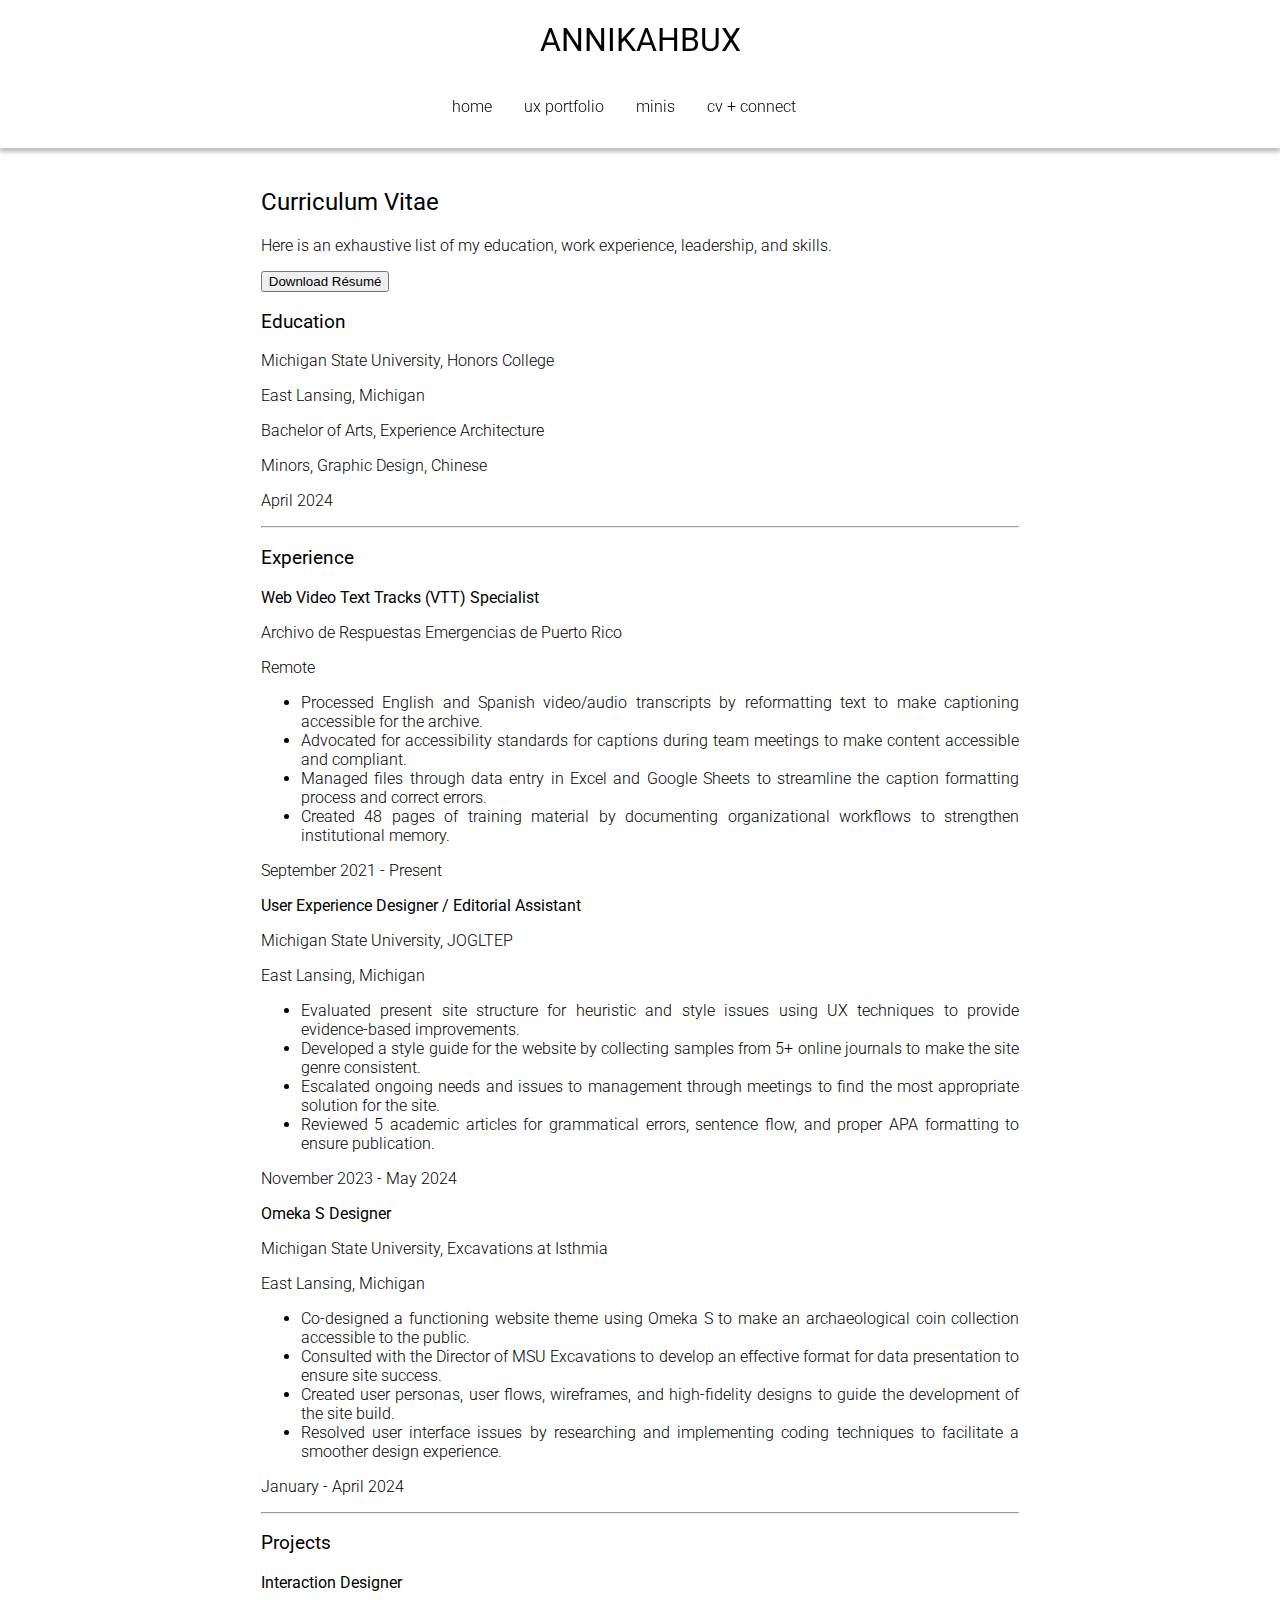
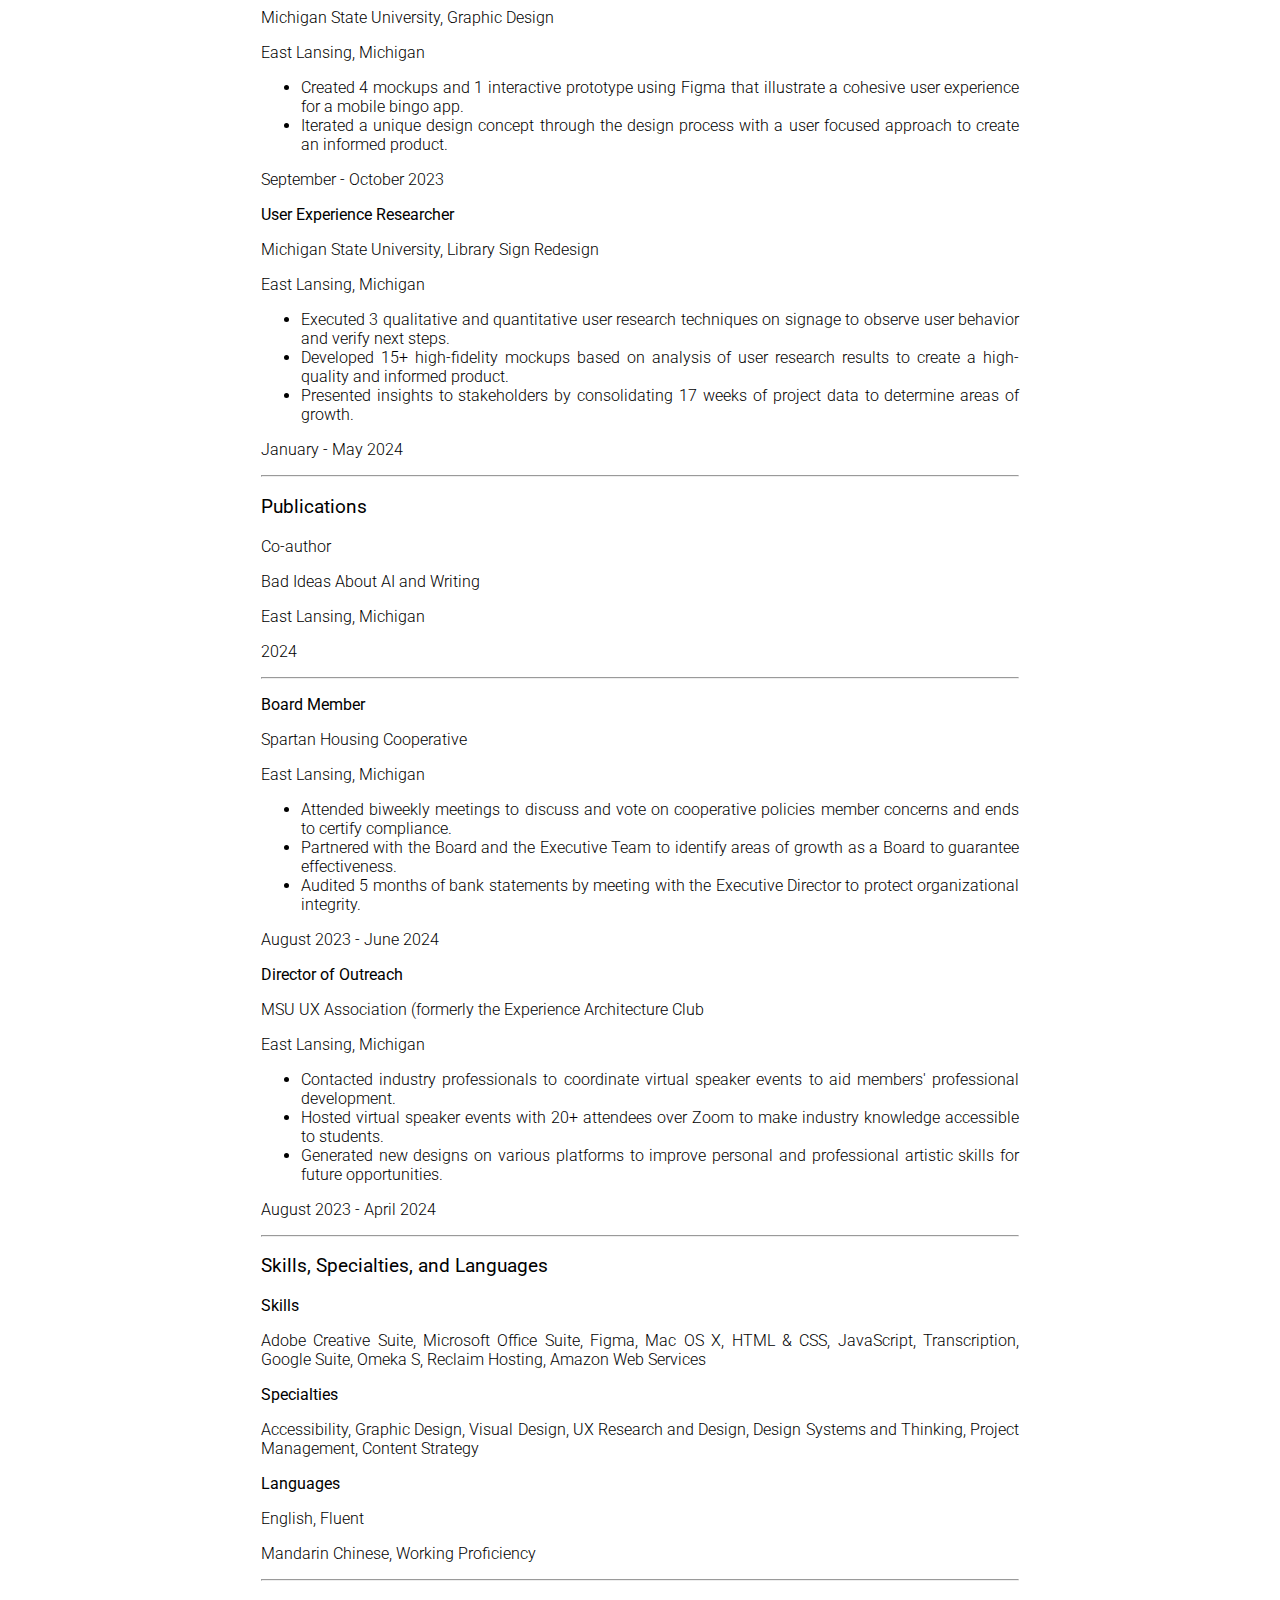
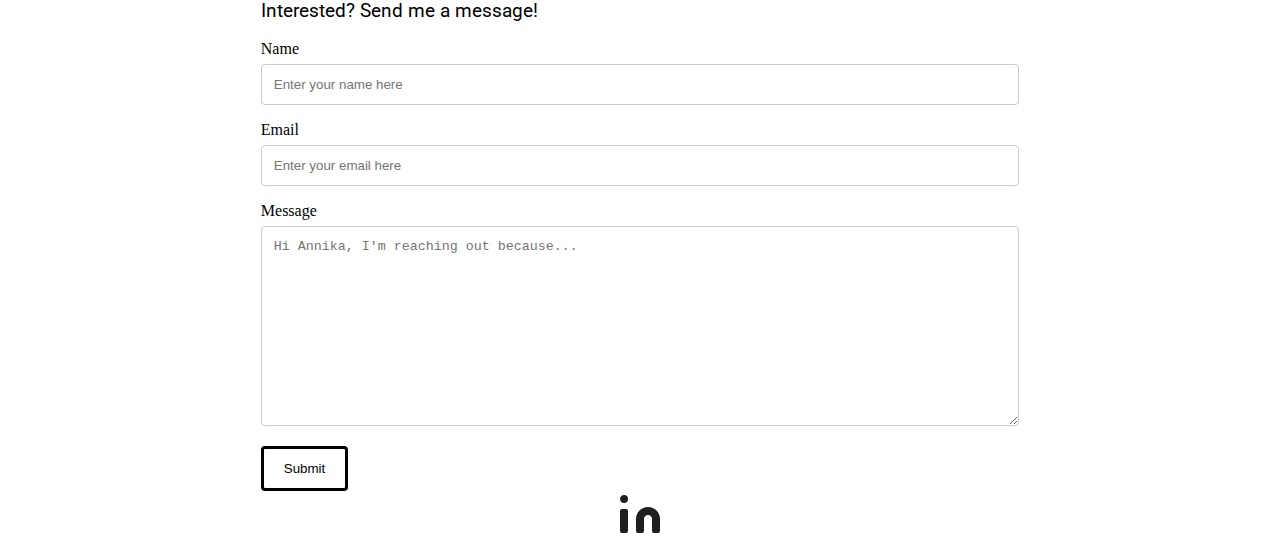
==== html/connect.html @ 535dd815 "imported connect page" ====
<!DOCTYPE html>

<html lang="en-US">

<head>

<meta charset="utf-8">
<meta name="viewport" content="width=device-width, initial-scale=1.0">
<link rel="stylesheet" href="/css/stylesheet.css">
<link rel="shortcut icon" href="/images/favicon.ico">
<title>Annika's Site</title>

</head>

<body>


	<header>
        <div class="header">
        <h1><a href="/html/index.html">ANNIKAHBUX</a></h1>
		<nav>
			<ul>
				<li><a href="/html/index.html" class="link-animation">home</a></li>
				<li><a href="/html/portfolio.html" class="link-animation">ux portfolio</a></li>
				<li><a href="/html/minis.html" class="link-animation">minis</a></li>
				<li><a href="/html/connect.html" class="link-animation">cv + connect</a></li>
			</ul>
		</nav>	
        </div>

	</header>

	<main>
		<h2>Curriculum Vitae</h2>
		<p>
			Here is an exhaustive list of my education, work experience, leadership, and skills.
		</p>
        <!--is this working?-->
        <form method="get" action="/downloads/ahauserbrydon__resume.pdf">
            <button>Download R&eacute;sum&eacute;</button>
        </form>
        <h3>Education</h3>
            <p>Michigan State University, Honors College</p>
            <p>East Lansing, Michigan</p>
            <p>Bachelor of Arts, Experience Architecture</p>
            <p>Minors, Graphic Design, Chinese</p>
            <p>April 2024</p>
        <hr>
        <h3>Experience</h3>
        <!--experience 1-->
            <p style="font-weight: 400;">Web Video Text Tracks (VTT) Specialist</p>
            <p>Archivo de Respuestas  Emergencias de Puerto Rico</p>
            <p>Remote<p></p>
            <ul>
                <li>Processed English and Spanish video/audio transcripts by reformatting text to make captioning accessible for the archive.</li>
                <li>Advocated for accessibility standards for captions during team meetings to make content accessible and compliant.</li>
                <li>Managed files through data entry in Excel and Google Sheets to streamline the caption formatting process and correct errors.</li>
                <li>Created 48 pages of training material by documenting organizational workflows to strengthen institutional memory.</li>
            </ul>
            <p>September 2021 - Present</p>
            <!--experience 2-->
            <p style="font-weight: 400;">User Experience Designer / Editorial Assistant</p>
            <p>Michigan State University, JOGLTEP</p>
            <p>East Lansing, Michigan<p></p>
            <ul>
                <li>Evaluated present site structure for heuristic and style issues using UX techniques to provide evidence-based improvements.</li>
                <li>Developed a style guide for the website by collecting samples from 5+ online journals to make the site genre consistent.</li>
                <li>Escalated ongoing needs and issues to management through meetings to find the most appropriate solution for the site.</li>
                <li>Reviewed 5 academic articles for grammatical errors, sentence flow, and proper APA formatting to ensure publication.</li>
            </ul>
            <p>November 2023 - May 2024</p>
            <!--experience 3-->
            <p style="font-weight: 400;">Omeka S Designer</p>
            <p>Michigan State University, Excavations at Isthmia</p>
            <p>East Lansing, Michigan<p></p>
            <ul>
                <li>Co-designed a functioning website theme using Omeka S to make an archaeological coin collection accessible to the public.</li>
                <li>Consulted with the Director of MSU Excavations to develop an effective format for data presentation to ensure site success.</li>
                <li>Created user personas, user flows, wireframes, and high-fidelity designs to guide the development of the site build.</li>
                <li>Resolved user interface issues by researching and implementing coding techniques to facilitate a smoother design experience.</li>
            </ul>
            <p>January - April 2024</p>
            <hr>
            <h3>Projects</h3>
            <!--project 1-->
            <p style="font-weight: 400;">Interaction Designer</p>
            <p>Michigan State University, Graphic Design</p>
            <p>East Lansing, Michigan<p></p>
            <ul>
                <li>Created 4 mockups and 1 interactive prototype using Figma that illustrate a cohesive user experience for a mobile bingo app.
                </li>
                <li>Iterated a unique design concept through the design process with a user focused approach to create an informed product.
                </li>
            </ul>
            <p>September - October 2023</p>
            <!--project 2-->
            <p style="font-weight: 400;">User Experience Researcher</p>
            <p>Michigan State University, Library Sign Redesign</p>
            <p>East Lansing, Michigan<p></p>
            <ul>
                <li>Executed 3 qualitative and quantitative user research techniques on signage to observe user behavior and verify next steps.
                </li>
                <li>Developed 15+ high-fidelity mockups based on analysis of user research results to create a high-quality and informed product.
                </li>
                <li>Presented insights to stakeholders by consolidating 17 weeks of project data to determine areas of growth.
                </li>
            </ul>
            <p>January - May 2024</p>
            <hr>
            <h3>Publications</h3>
            <p>Co-author</p>
            <p>Bad Ideas About AI and Writing</p>
            <p>East Lansing, Michigan</p>
            <p>2024</p>
            <hr>
            <!--leadership 1-->
            <p style="font-weight: 400;">Board Member</p>
            <p>Spartan Housing Cooperative</p>
            <p>East Lansing, Michigan<p></p>
            <ul>
                <li>Attended biweekly meetings to discuss and vote on cooperative policies member concerns and ends to certify compliance. 
                </li>
                <li>Partnered with the Board and the Executive Team to identify areas of growth as a Board to guarantee effectiveness.
                </li>
                <li>Audited 5 months of bank statements by meeting with the Executive Director to protect organizational integrity.
                </li>
            </ul>
            <p>August 2023 - June 2024</p>
            <!--leadership 2-->
            <p style="font-weight: 400;">Director of Outreach</p>
            <p>MSU UX Association (formerly the Experience Architecture Club</p>
            <p>East Lansing, Michigan<p></p>
            <ul>
                <li>Contacted industry professionals to coordinate virtual speaker events to aid members&apos; professional development.
                </li>
                <li>Hosted virtual speaker events with 20+ attendees over Zoom to make industry knowledge accessible to students.
                </li>
                <li>Generated new designs on various platforms to improve personal and professional artistic skills for future opportunities.
                </li>
            </ul>
            <p>August 2023 - April 2024</p>
            <hr>
            <h3>Skills, Specialties, and Languages</h3>
            <p style="font-weight: 400;">Skills</p>
                <p>Adobe Creative Suite, Microsoft Office Suite, Figma, Mac OS X, HTML & CSS, JavaScript, Transcription, Google Suite, Omeka S, Reclaim Hosting, Amazon Web Services</p>
            <p style="font-weight: 400;">Specialties</p>
                <p>Accessibility, Graphic Design, Visual Design, UX Research and Design, Design Systems and Thinking, Project Management, Content Strategy</p>
            <p style="font-weight: 400;">Languages</p>
                <p>English, Fluent</p>
                <p>Mandarin Chinese, Working Proficiency</p>
            <hr>
            <h3>Interested? Send me a message!</h3>
            <div class="contact"> 
                <form action="action_page.php">
              
                  <label for="name">Name</label>
                  <input type="text" id="fname" name="name" placeholder="Enter your name here">
              
                  <label for="email">Email</label>
                  <input type="text" id="lname" name="email" placeholder="Enter your email here">

                  <label for="message">Message</label>
                  <textarea id="message" name="message" placeholder="Hi Annika, I'm reaching out because..." style="height:200px"></textarea>
              
                  <input type="submit" value="Submit">
              
                </form>
              </div> 
	</main>

	<footer>
        <a href="https://www.linkedin.com/in/annikahbux/" target="_blank"><img src="/images/linkedin.svg" alt="linkedin icon"></a>
	</footer>


</body>

</html>
---- css/stylesheet.css ----
/*google fonts*/
@import url('https://fonts.googleapis.com/css2?family=Roboto:ital,wght@0,100;0,300;0,400;0,500;0,700;0,900;1,100;1,300;1,400;1,500;1,700;1,900&display=swap');

/*general styles*/
html, body {
    height: 100vh;
}
body {
    display: flex;
    flex-direction:column;
    justify-content: space-between;
}
h1, h2, h3 {
    font-family: "Roboto", sans-serif;
    font-weight: 400;
    font-style: normal;
}
p, li {
    font-family: "Roboto", sans-serif;
    font-weight: 300;
    font-style: normal;
}

/*header and navigation*/

header {
    position: fixed;
    top: 0;
    left: 0;
    width: 100%;
    z-index: 99;
    justify-content: space-between;
    background-color: #ffffff;
    box-shadow: 0 4px 4px 0 rgba(0, 0, 0, 0.25);
    text-align: center;
}
header h1 a {
    text-decoration: none;
    color: #000000;
}
nav ul {
    display: flex;
    align-items: center;
    justify-content: center;
    padding: 1rem; 
    list-style-type: none;
}
nav ul li {
    padding-right: 2rem; 
}
nav ul li a {
    text-decoration: none;
    font-family: "Roboto", sans-serif;
    font-weight: 300;
    font-style: normal; 
    color:#000000;
}

/*main*/
main {
    max-width: 60%;
    padding-top:20ch;
    margin:auto;
    text-align: justify;
}

/*footer*/
footer {
    margin-top: auto;
    display: flex;
    align-items: center;
    justify-content: center;
}  

/*utilities*/

/*contact form*/
/*contact form was created with the help of w3schools*/

/*how to change font?*/

/* Style inputs with type="text", select elements and textareas */
input[type=text], select, textarea {
    width: 100%; /* Full width */
    padding: 12px; /* Some padding */ 
    border: 1px solid #ccc; /* Gray border */
    border-radius: 4px; /* Rounded borders */
    box-sizing: border-box; /* Make sure that padding and width stays in place */
    margin-top: 6px; /* Add a top margin */
    margin-bottom: 16px; /* Bottom margin */
    resize: vertical /* Allow the user to vertically resize the textarea (not horizontally) */
  }
  
  /* Style the submit button with a specific background color etc */
  input[type=submit] {
    background-color: #ffffff;
    color: #000000;
    padding: 12px 20px;
    border: solid;
    border-radius: 4px;
    cursor: pointer;
  }
  
  /* When moving the mouse over the submit button, add a darker green color */
  input[type=submit]:hover {
    background-color: #000000;
    color:#ffffff;
    border-color: #000000;
  }
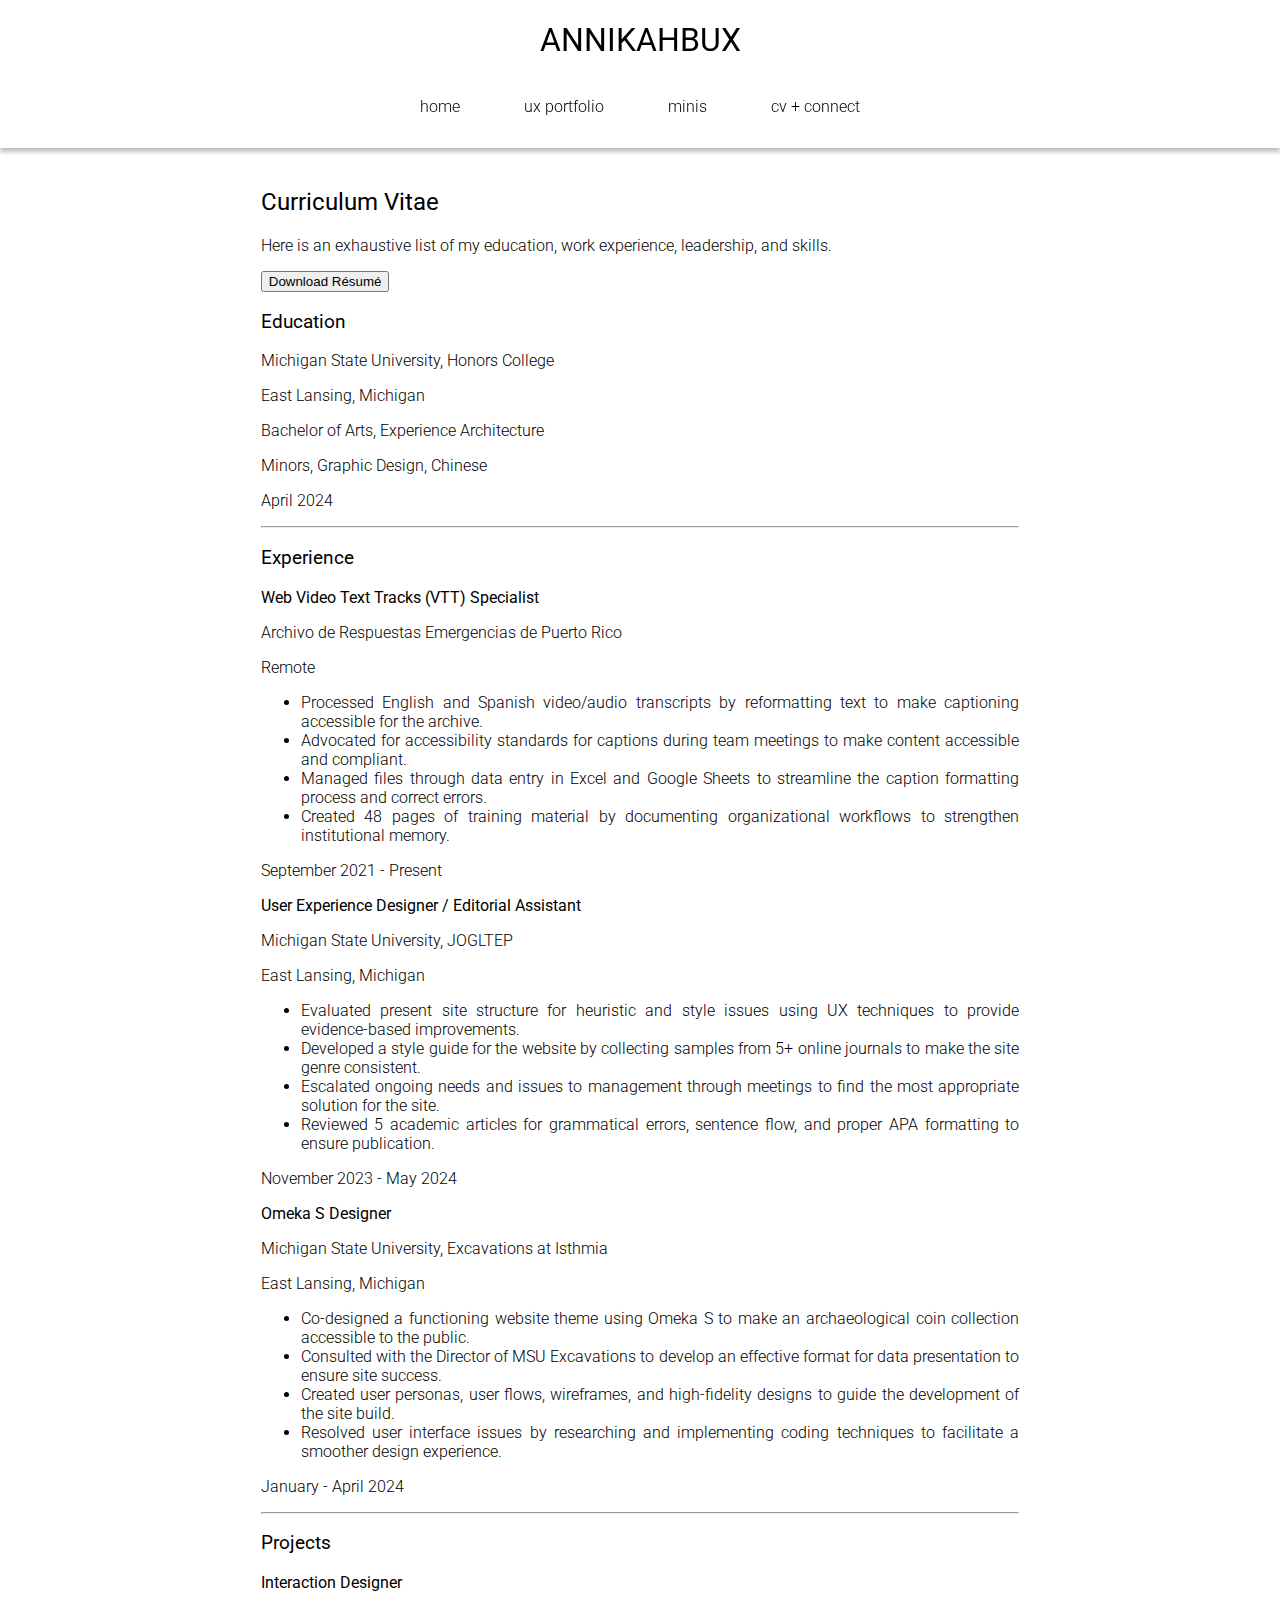
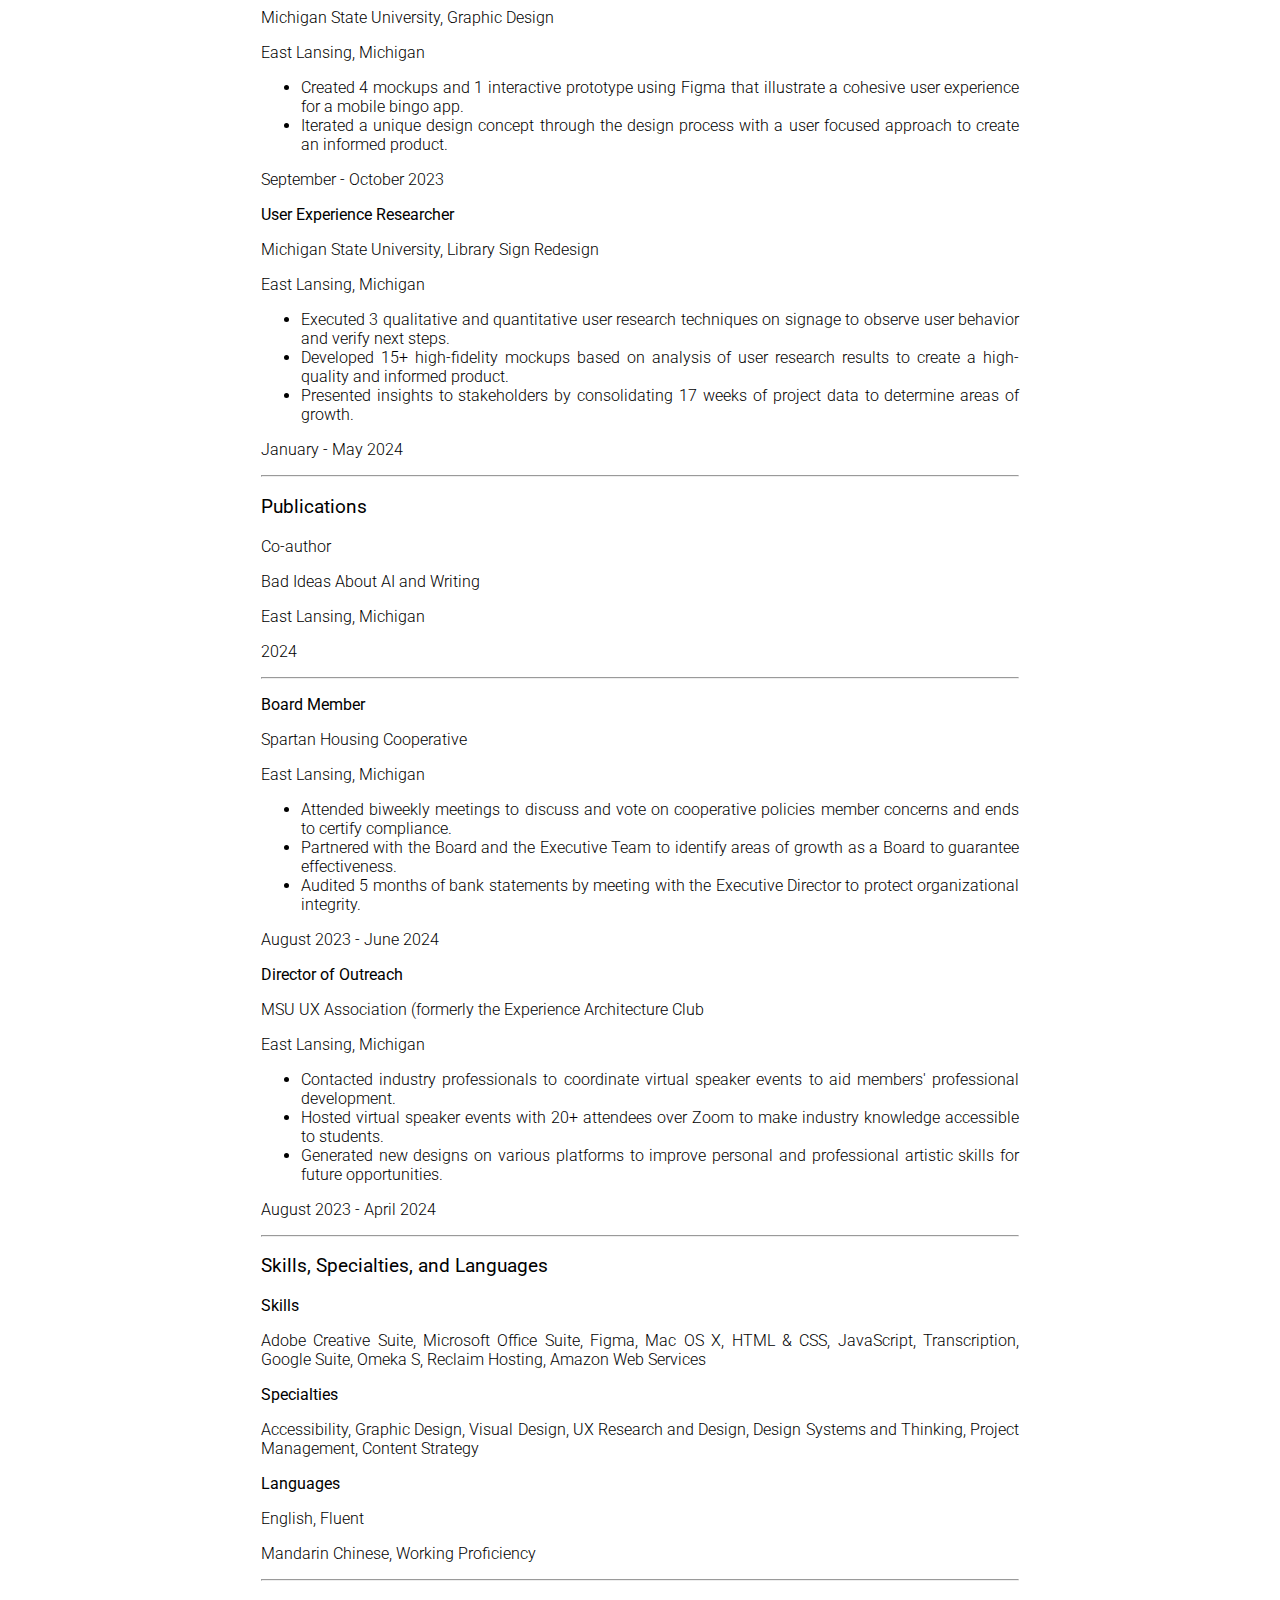
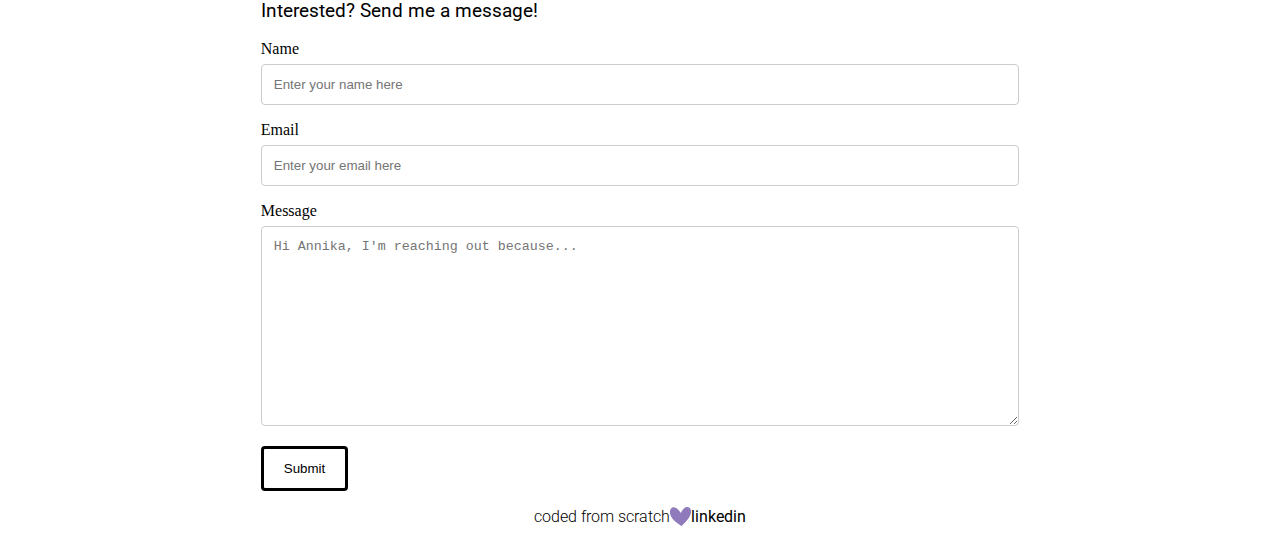
==== commit e944a2a5: "added sb content" ====
--- a/html/connect.html
+++ b/html/connect.html
@@ -16,18 +16,22 @@
 
 
 	<header>
-        <div class="header">
         <h1><a href="/html/index.html">ANNIKAHBUX</a></h1>
 		<nav>
-			<ul>
+            <ul>
 				<li><a href="/html/index.html" class="link-animation">home</a></li>
-				<li><a href="/html/portfolio.html" class="link-animation">ux portfolio</a></li>
+				<li>
+                    <a href="/html/portfolio.html" class="link-animation">ux portfolio</a>
+                        <ul>
+                            <li><a href="/html/squirrelbingo.html">squirrel bingo</a></li>
+                            <li><a href="/html/library.html">library signs redesign</a></li>
+                            <li><a href="/html/sis.html">msu student information system</a></li>
+                        </ul>
+                </li>
 				<li><a href="/html/minis.html" class="link-animation">minis</a></li>
 				<li><a href="/html/connect.html" class="link-animation">cv + connect</a></li>
 			</ul>
-		</nav>	
-        </div>
-
+        </nav>
 	</header>
 
 	<main>
@@ -169,8 +173,10 @@
 	</main>
 
 	<footer>
-        <a href="https://www.linkedin.com/in/annikahbux/" target="_blank"><img src="/images/linkedin.svg" alt="linkedin icon"></a>
-	</footer>
+        <p>coded from scratch</p>
+        <img src="/images/heart.svg" alt="vector heart">
+        <a href="https://www.linkedin.com/in/annikahbux/" target="_blank">linkedin</a>
+    </footer>
 
 
 </body>
--- a/css/stylesheet.css
+++ b/css/stylesheet.css
@@ -15,10 +15,16 @@
     font-weight: 400;
     font-style: normal;
 }
-p, li {
+p, li, figcaption {
     font-family: "Roboto", sans-serif;
     font-weight: 300;
     font-style: normal;
+}
+a {
+    text-decoration: none;
+    font-family: "Roboto", sans-serif;
+    font-weight: 400;
+    color: #000000;
 }
 
 /*header and navigation*/
@@ -46,7 +52,8 @@
     list-style-type: none;
 }
 nav ul li {
-    padding-right: 2rem; 
+    padding-left: 2rem; 
+    padding-right: 2rem;
 }
 nav ul li a {
     text-decoration: none;
@@ -54,6 +61,23 @@
     font-weight: 300;
     font-style: normal; 
     color:#000000;
+}
+
+/*drop down menu*/
+nav ul ul {
+    position: absolute;
+    top: 100%;
+    display: none;
+}
+nav ul ul li {
+    display: block;
+}
+
+nav li:hover ul {
+    display: block;
+}
+nav ul ul li a:hover {
+    background-color: #555;
 }
 
 /*main*/
@@ -70,8 +94,8 @@
     display: flex;
     align-items: center;
     justify-content: center;
-}  
-
+  /*  box-shadow: 0 4px 4px 0 rgba(0, 0, 0, 0.25); */
+}
 /*utilities*/
 
 /*contact form*/
@@ -106,4 +130,12 @@
     background-color: #000000;
     color:#ffffff;
     border-color: #000000;
-  }+  }
+
+/*page specific styling*/
+
+/*homepage*/
+.container {
+    display: flex;
+    justify-content: space-between;
+}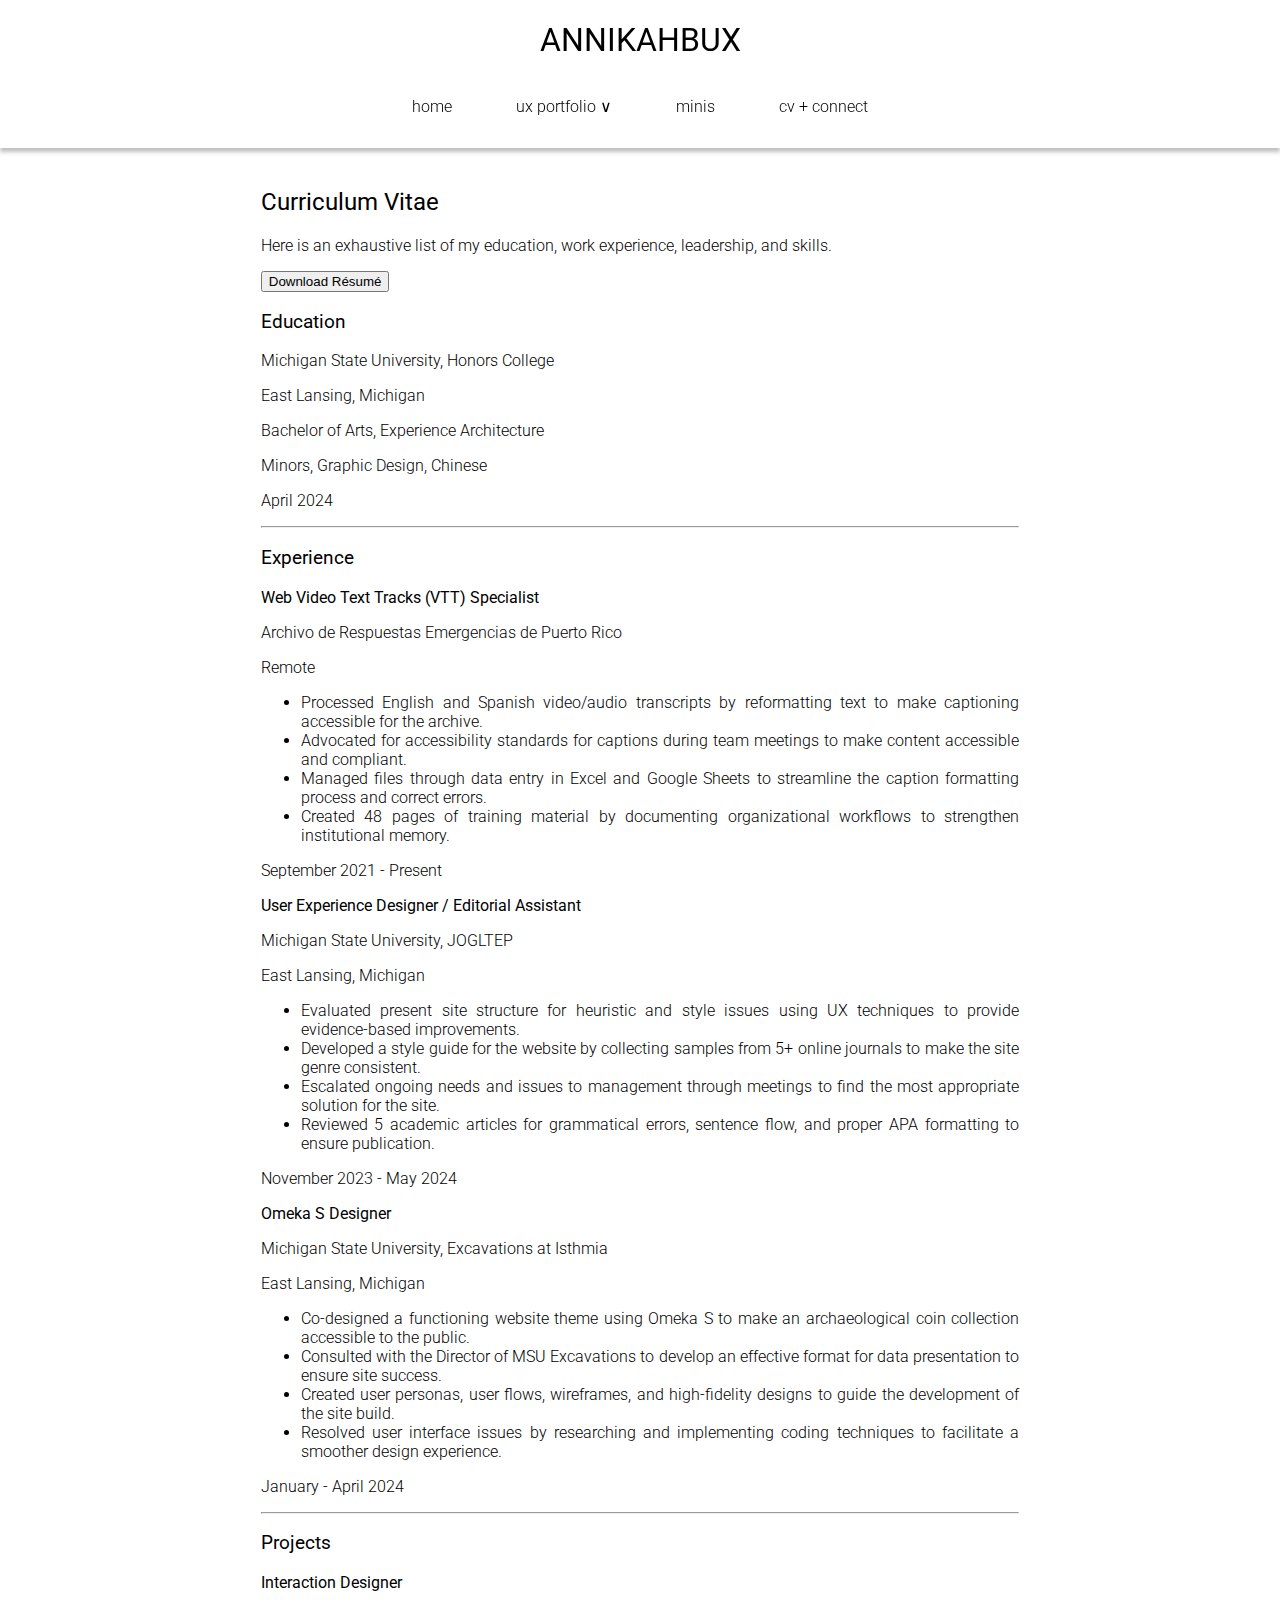
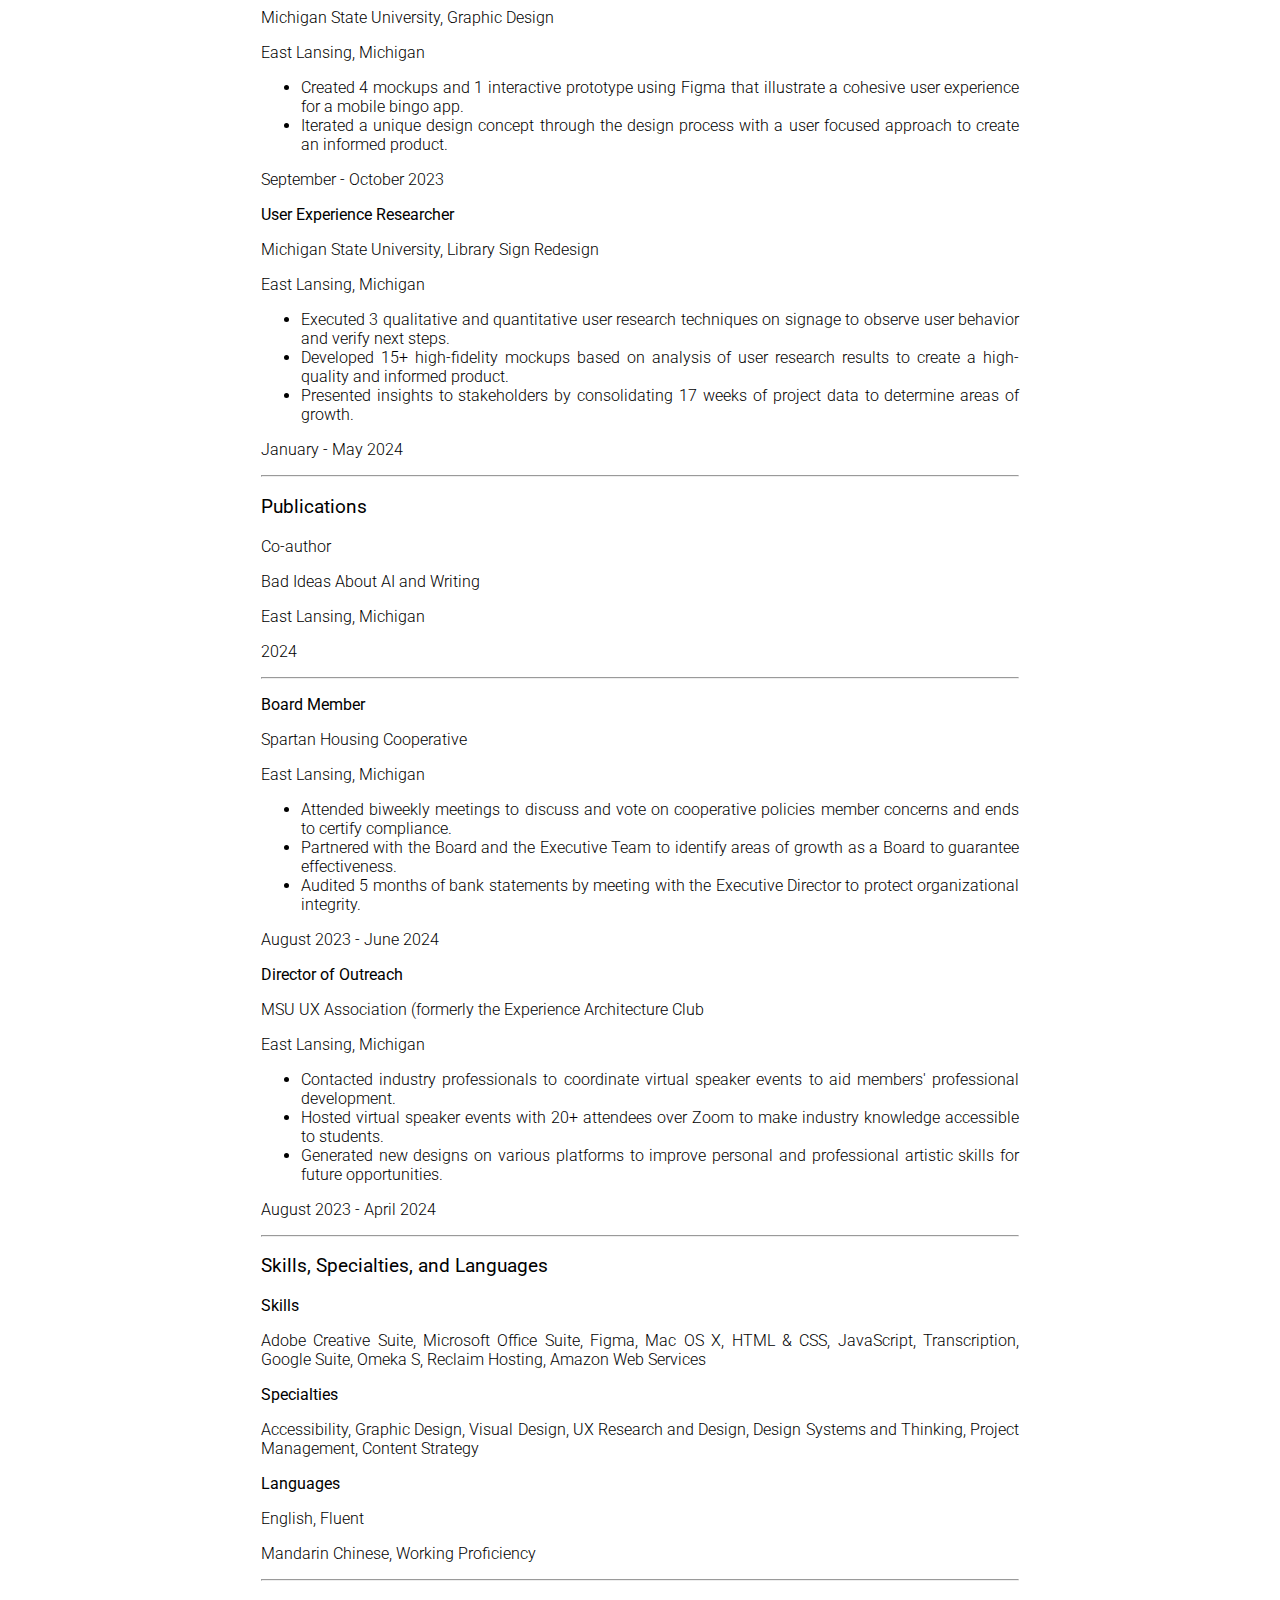
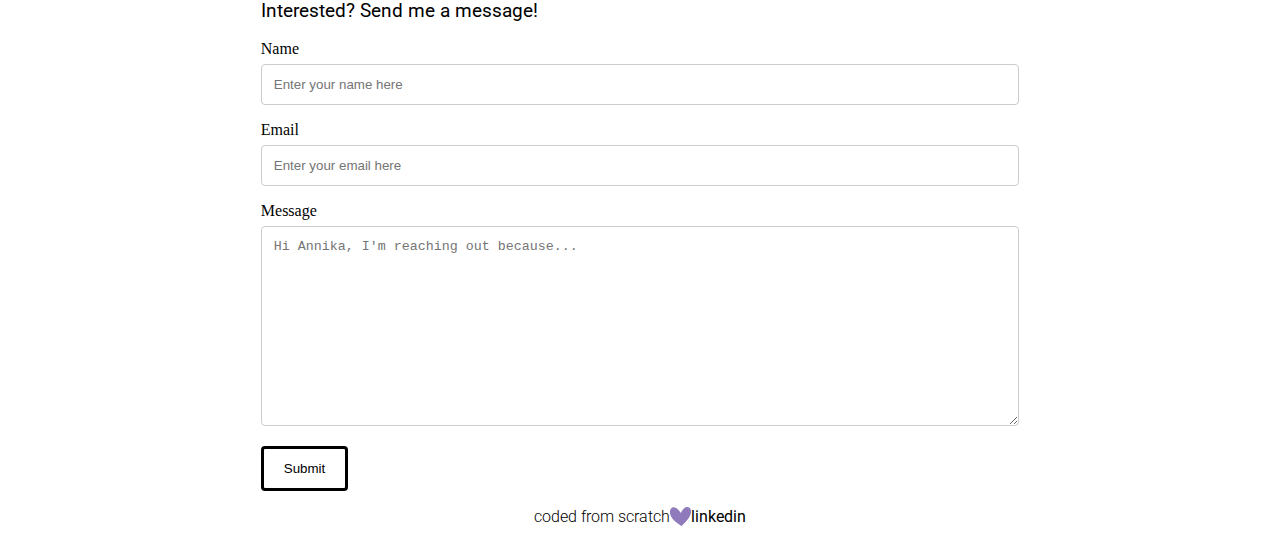
==== commit 303800ac: "added interactivity, adjusted drop down menu" ====
--- a/html/connect.html
+++ b/html/connect.html
@@ -21,11 +21,11 @@
             <ul>
 				<li><a href="/html/index.html" class="link-animation">home</a></li>
 				<li>
-                    <a href="/html/portfolio.html" class="link-animation">ux portfolio</a>
+                    <a href="/html/portfolio.html" class="link-animation">ux portfolio &#8744;</a>
                         <ul>
                             <li><a href="/html/squirrelbingo.html">squirrel bingo</a></li>
-                            <li><a href="/html/library.html">library signs redesign</a></li>
-                            <li><a href="/html/sis.html">msu student information system</a></li>
+                            <li><a href="/html/library.html">msu libraries</a></li>
+                            <li><a href="/html/sis.html">msu sis</a></li>
                         </ul>
                 </li>
 				<li><a href="/html/minis.html" class="link-animation">minis</a></li>
--- a/css/stylesheet.css
+++ b/css/stylesheet.css
@@ -10,7 +10,7 @@
     flex-direction:column;
     justify-content: space-between;
 }
-h1, h2, h3 {
+h1, h2, h3, h4 {
     font-family: "Roboto", sans-serif;
     font-weight: 400;
     font-style: normal;
@@ -52,6 +52,7 @@
     list-style-type: none;
 }
 nav ul li {
+    position: relative;
     padding-left: 2rem; 
     padding-right: 2rem;
 }
@@ -63,10 +64,16 @@
     color:#000000;
 }
 
+nav ul li a:hover {
+    background-color: #cad0f7;
+    font-weight: 400;
+}
+
 /*drop down menu*/
 nav ul ul {
     position: absolute;
     top: 100%;
+    left: 0; 
     display: none;
 }
 nav ul ul li {
@@ -74,10 +81,12 @@
 }
 
 nav li:hover ul {
-    display: block;
+    display:block;
+    text-align: left;
 }
 nav ul ul li a:hover {
-    background-color: #555;
+    background-color: #cad0f7;
+    font-weight: 400;
 }
 
 /*main*/
@@ -132,10 +141,17 @@
     border-color: #000000;
   }
 
-/*page specific styling*/
+/*specific styling*/
 
-/*homepage*/
+/*containers*/
 .container {
     display: flex;
     justify-content: space-between;
-}+}
+.box {
+    border: solid;
+    border-width: 1px;
+    padding: 3ch;
+}
+
+/*responsive styling*/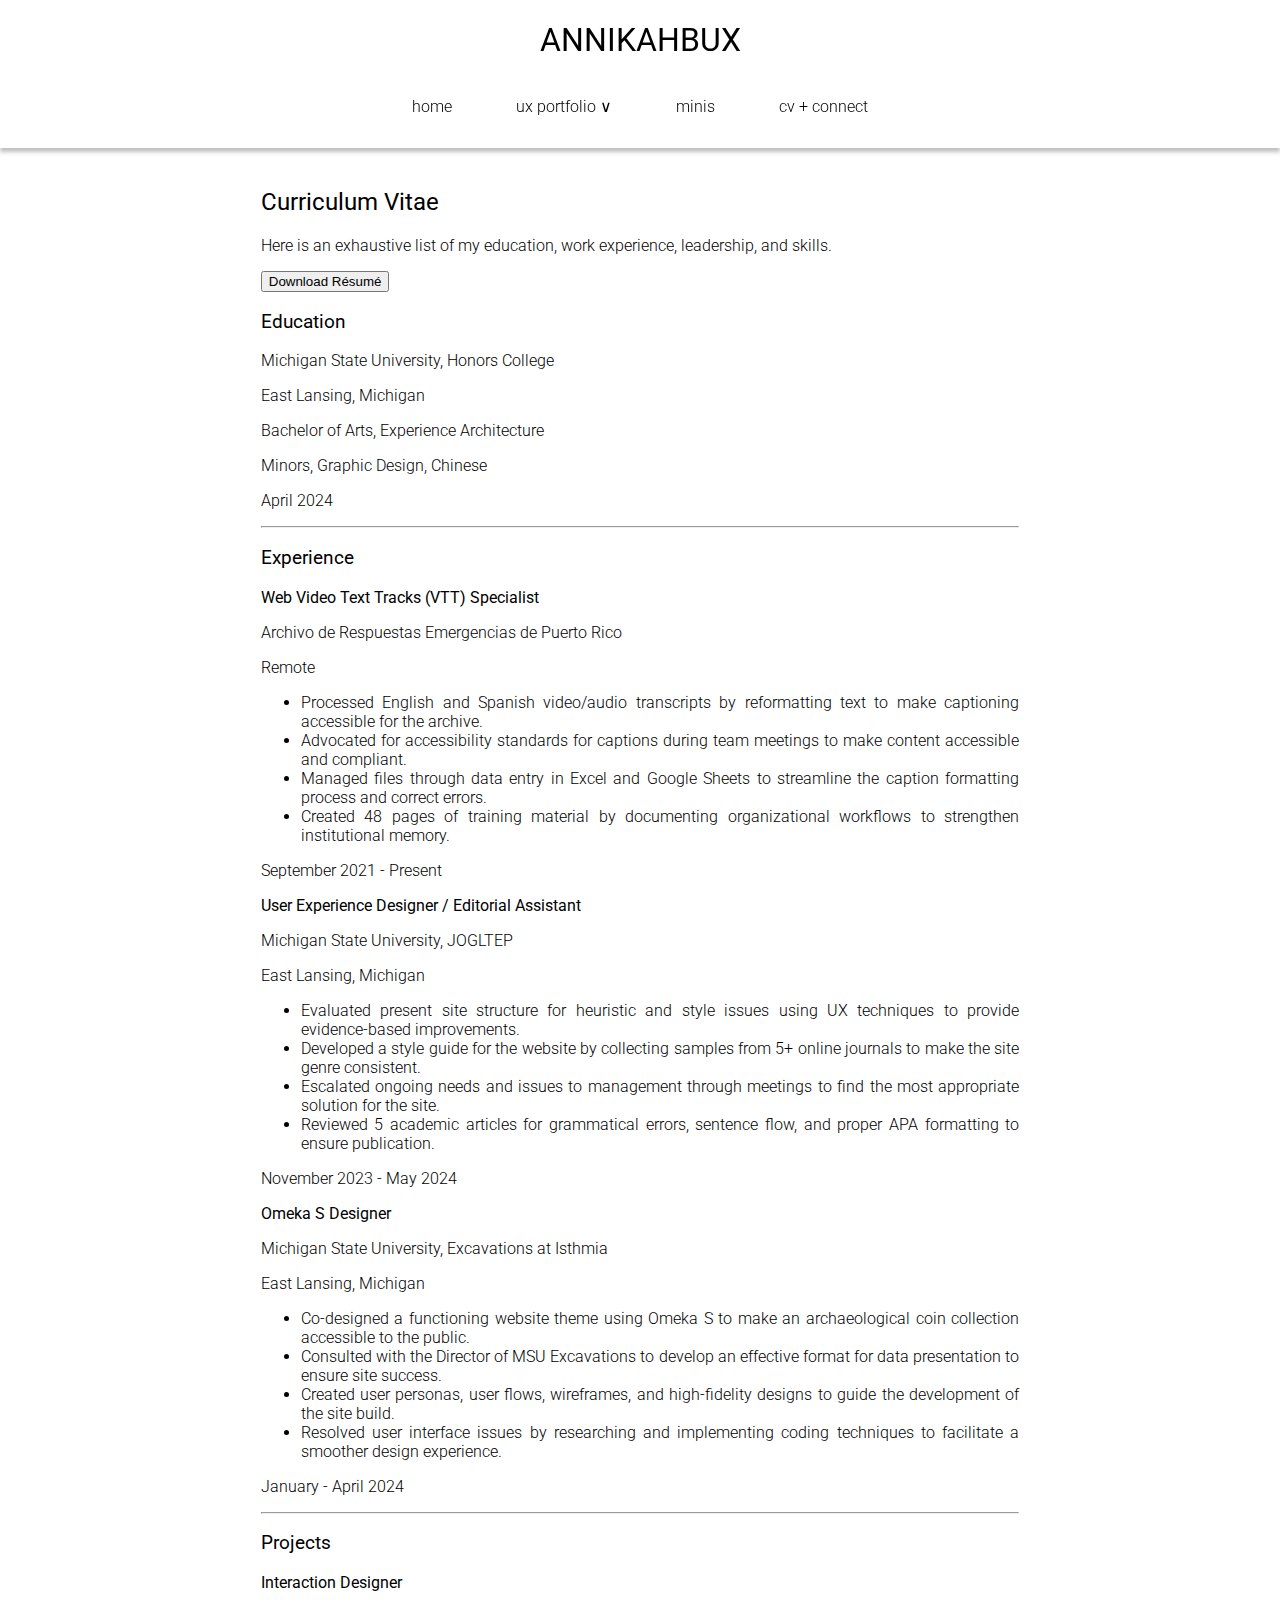
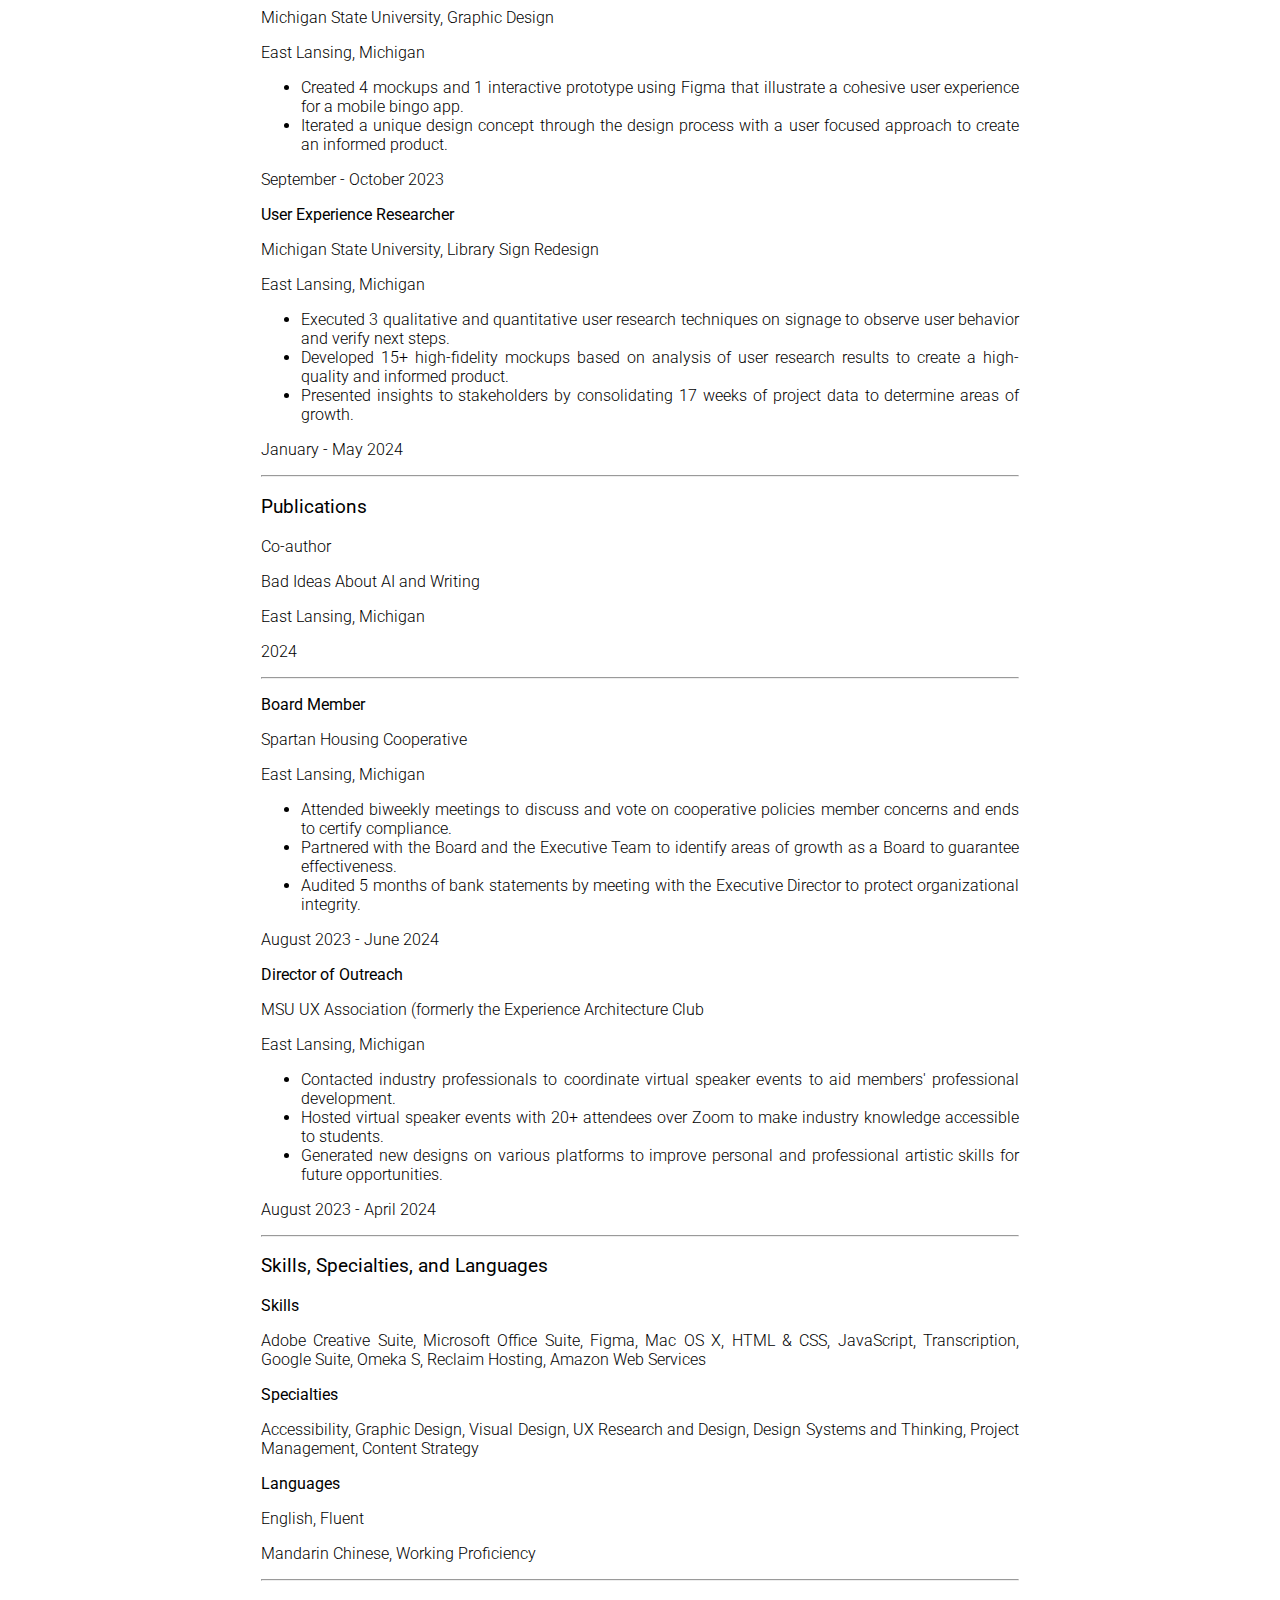
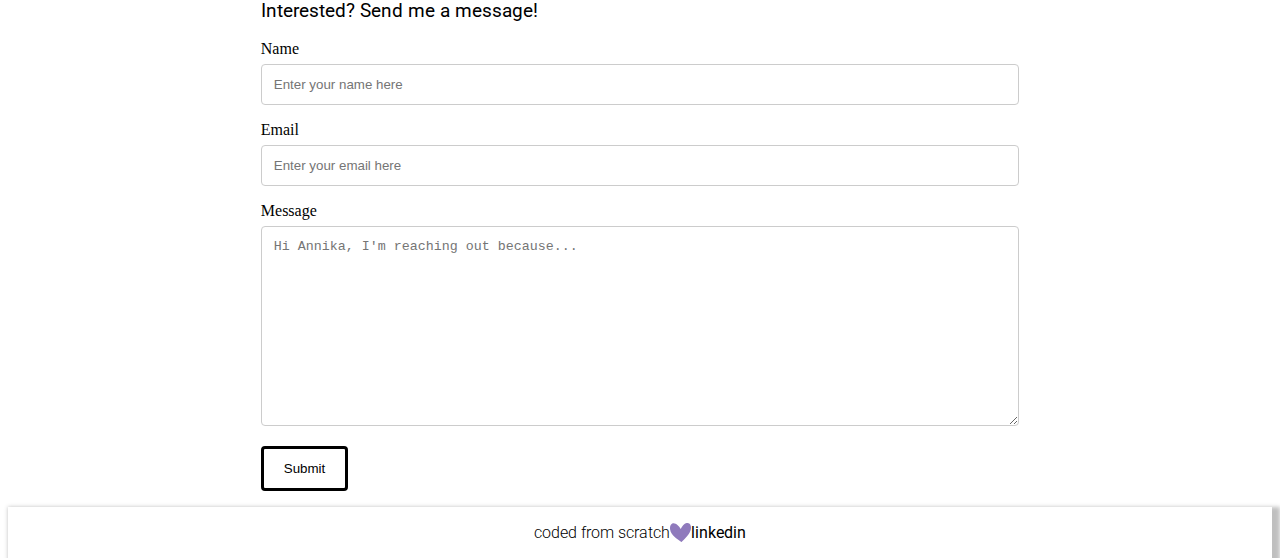
==== commit d23750a3: "." ====
--- a/html/connect.html
+++ b/html/connect.html
@@ -155,7 +155,7 @@
             <hr>
             <h3>Interested? Send me a message!</h3>
             <div class="contact"> 
-                <form action="action_page.php">
+                <form action="send.php" method="POST">
               
                   <label for="name">Name</label>
                   <input type="text" id="fname" name="name" placeholder="Enter your name here">
@@ -170,6 +170,7 @@
               
                 </form>
               </div> 
+              
 	</main>
 
 	<footer>
--- a/css/stylesheet.css
+++ b/css/stylesheet.css
@@ -15,11 +15,18 @@
     font-weight: 400;
     font-style: normal;
 }
-p, li, figcaption {
+p, li {
     font-family: "Roboto", sans-serif;
     font-weight: 300;
     font-style: normal;
 }
+figcaption {
+    font-family:"Roboto", sans-serif;
+    font-weight: 300;
+    font-style:italic;
+    font-size:smaller;
+}
+
 a {
     text-decoration: none;
     font-family: "Roboto", sans-serif;
@@ -99,11 +106,15 @@
 
 /*footer*/
 footer {
-    margin-top: auto;
+    margin-top: 2ch;
     display: flex;
     align-items: center;
     justify-content: center;
-  /*  box-shadow: 0 4px 4px 0 rgba(0, 0, 0, 0.25); */
+    background-color: #ffffff;
+    left: 0;
+    bottom: 0;
+    width: 100%;
+    box-shadow: 4px 4px 4px 4px rgba(0, 0, 0, 0.25);
 }
 /*utilities*/
 
@@ -148,6 +159,33 @@
     display: flex;
     justify-content: space-between;
 }
+/*container-two and three are for the box links on the portfolio page*/
+.container-two {
+    display: flex;
+    flex-direction: column; /* Stack items vertically */
+    gap: 20px;
+}
+.container-three {
+    border: solid;
+    border-width: 1px;
+    padding: 3ch;    
+}
+/*link animations*/
+.link-animations {
+    transition: transform 2s;
+}
+.link-animation:hover {
+    transform: scale (1.5);
+}
+
+/*this is for the minis page*/
+.layout {
+    width: 100%;
+  
+    display: flex;
+    gap: 20px;
+  }  
+
 .box {
     border: solid;
     border-width: 1px;
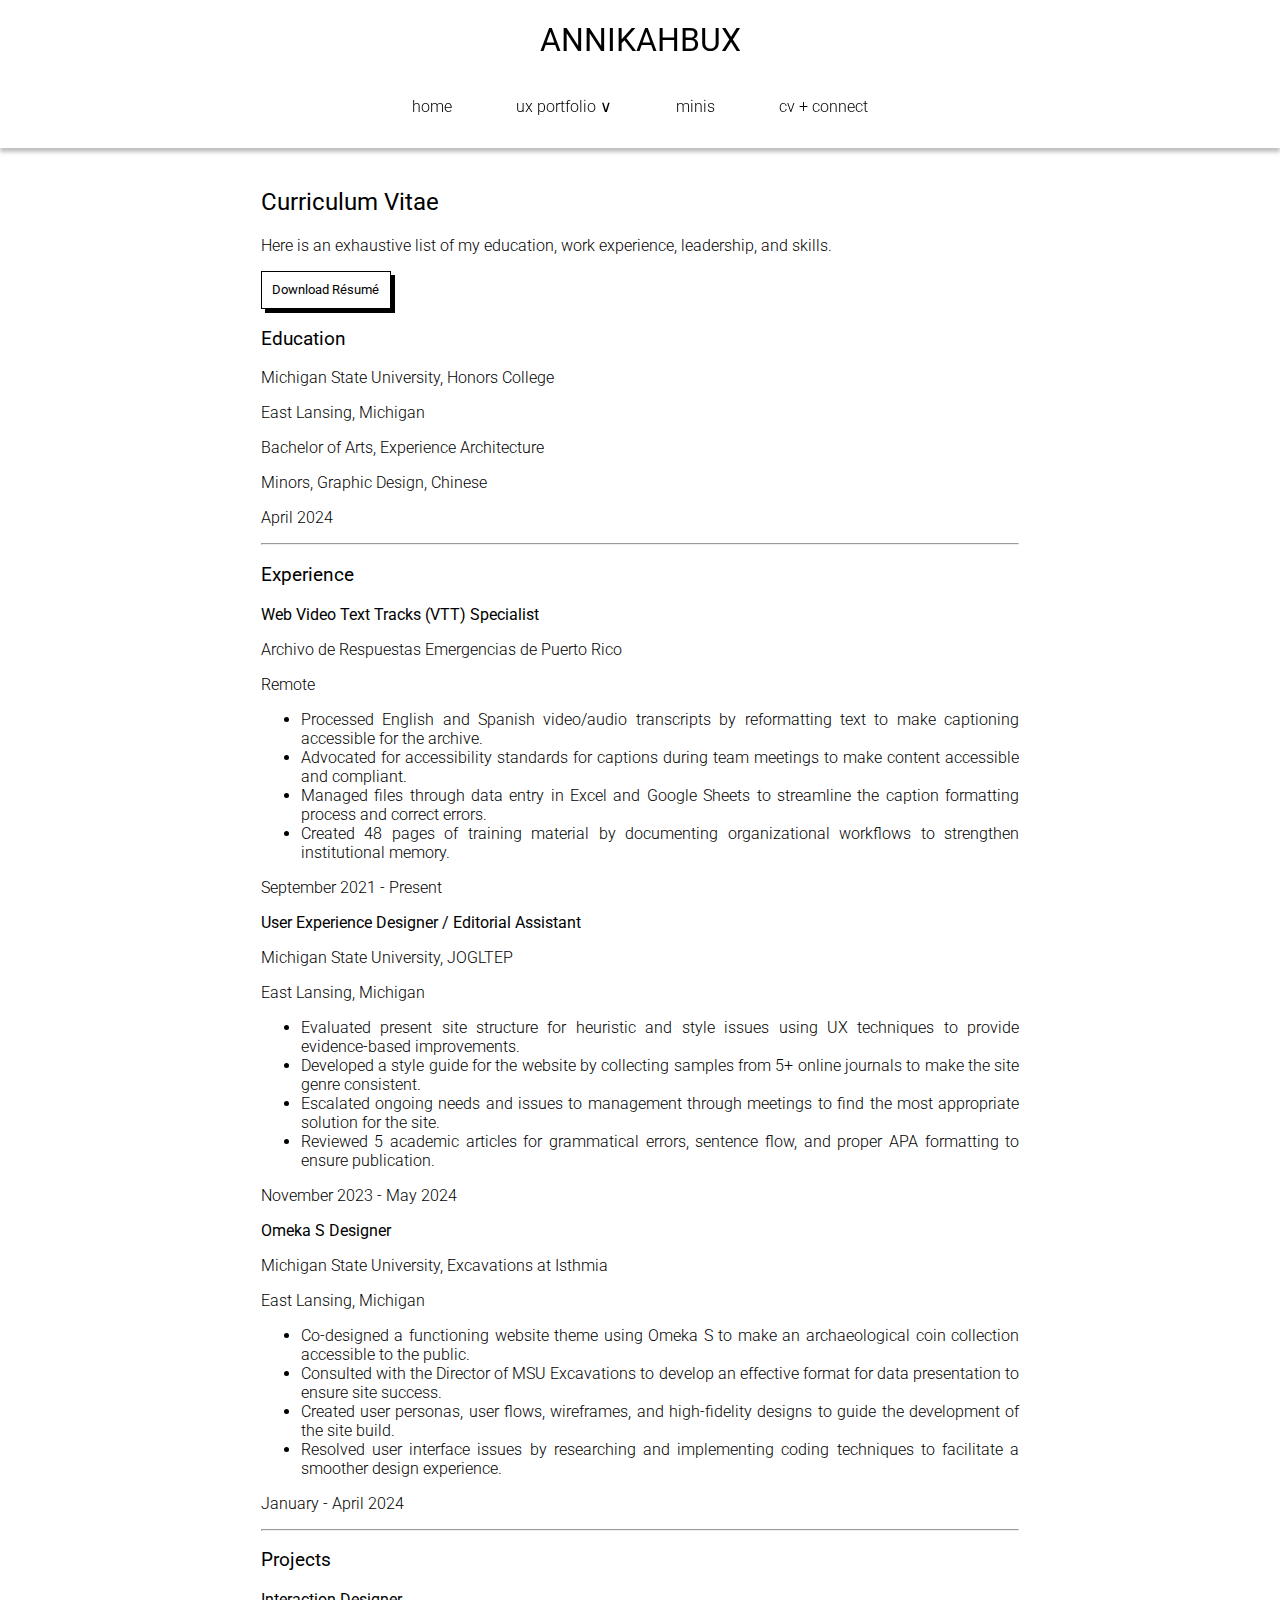
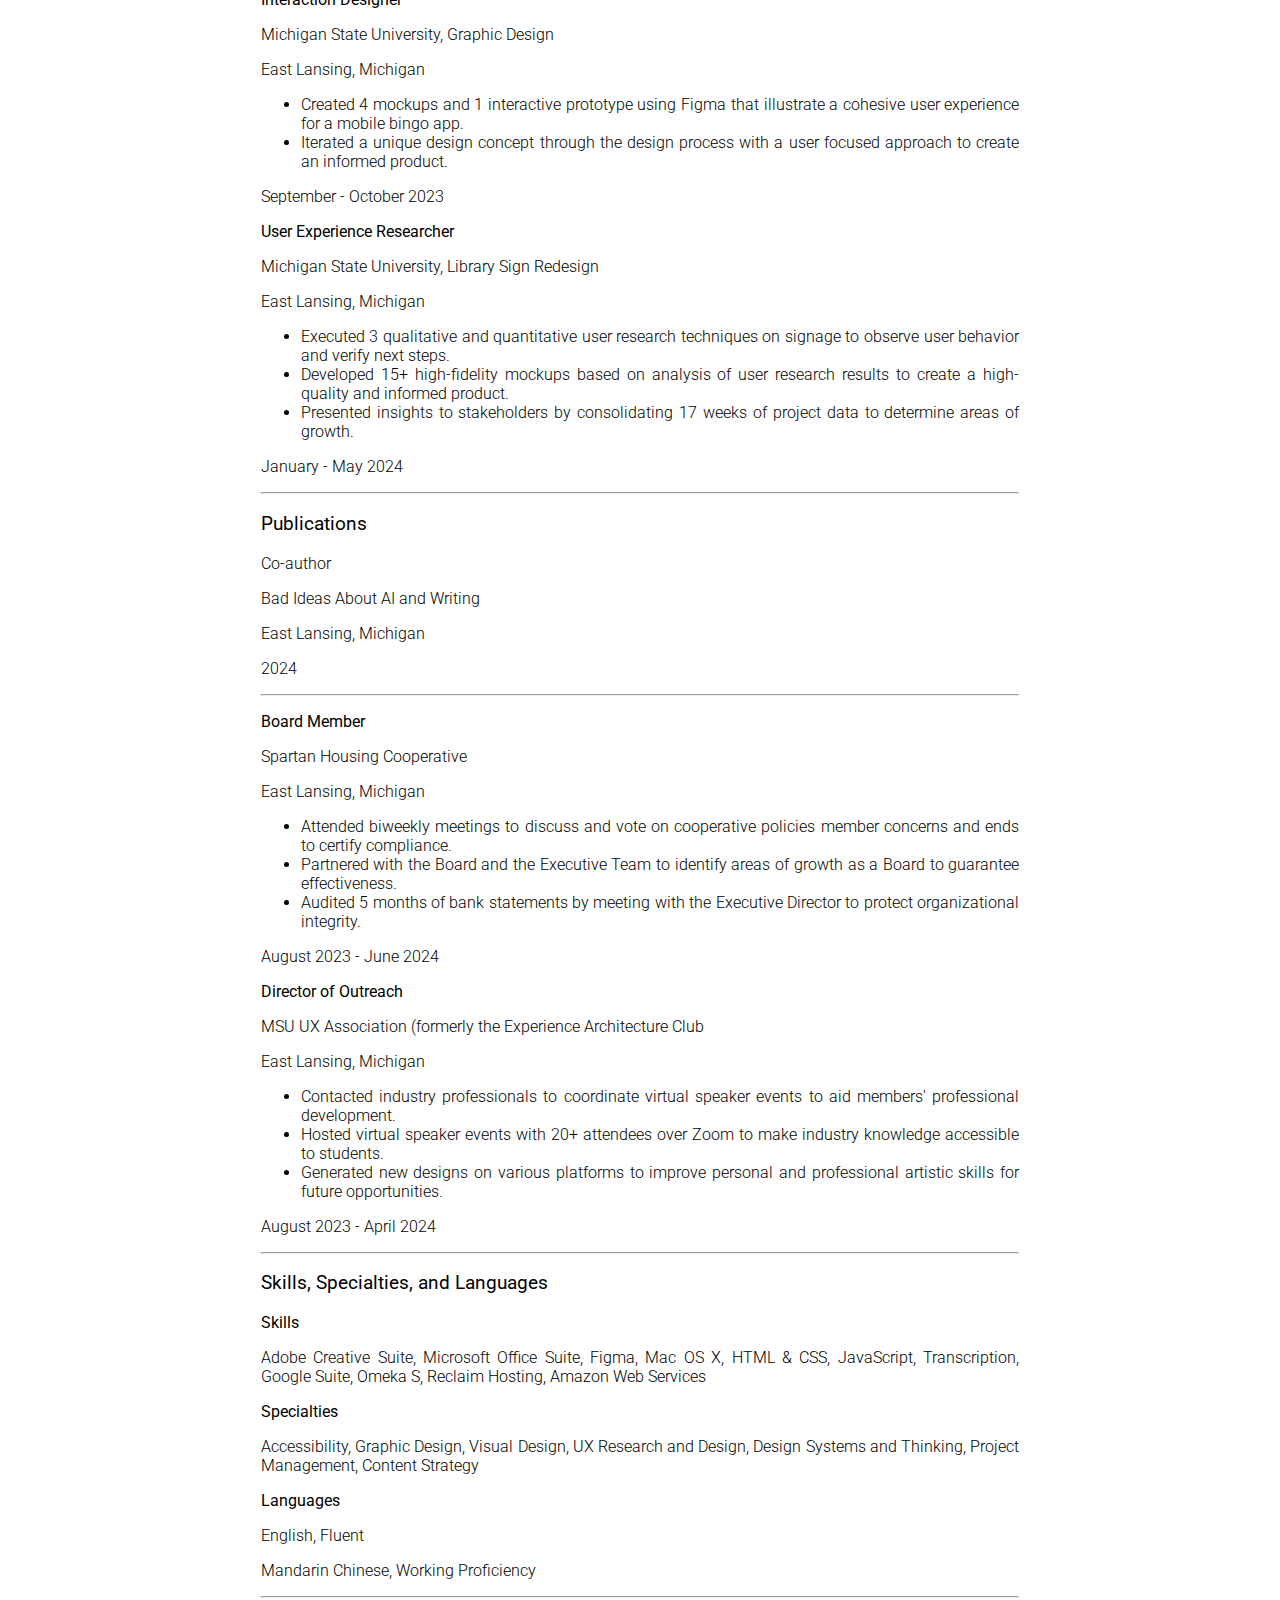
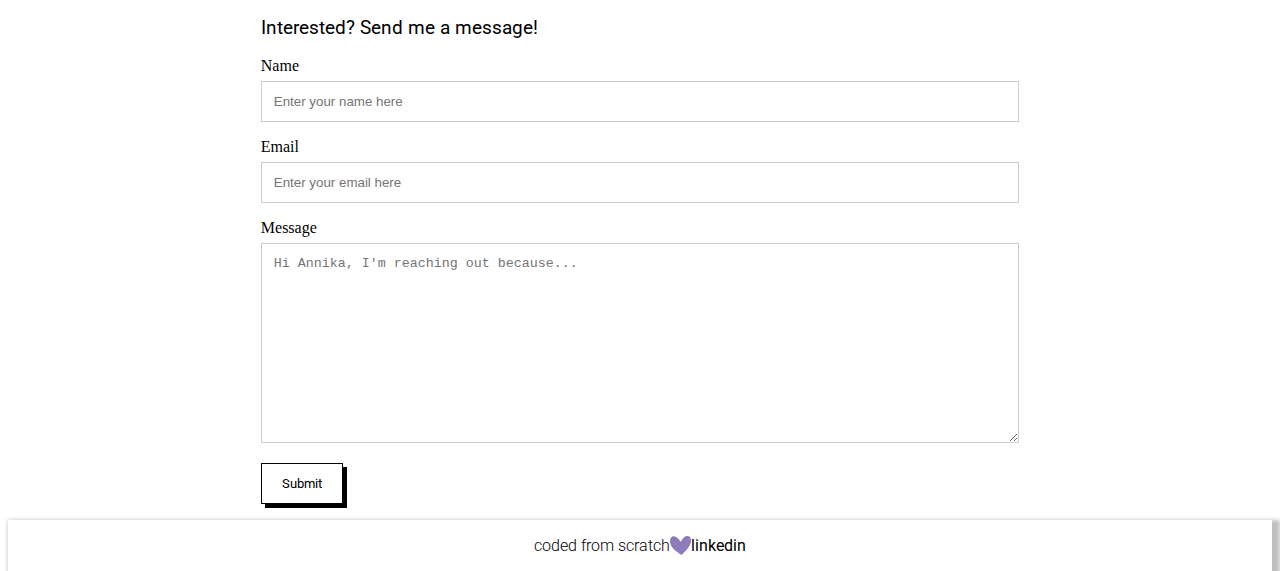
==== commit 9d51e053: "styled download and submit buttons" ====
--- a/html/connect.html
+++ b/html/connect.html
@@ -40,7 +40,7 @@
 			Here is an exhaustive list of my education, work experience, leadership, and skills.
 		</p>
         <!--is this working?-->
-        <form method="get" action="/downloads/ahauserbrydon__resume.pdf">
+        <form method="get" action="/files/ahauserbrydonresume.pdf" class="download">
             <button>Download R&eacute;sum&eacute;</button>
         </form>
         <h3>Education</h3>
--- a/css/stylesheet.css
+++ b/css/stylesheet.css
@@ -118,17 +118,16 @@
 }
 /*utilities*/
 
+/*specific styling*/
+
 /*contact form*/
 /*contact form was created with the help of w3schools*/
-
-/*how to change font?*/
 
 /* Style inputs with type="text", select elements and textareas */
 input[type=text], select, textarea {
     width: 100%; /* Full width */
     padding: 12px; /* Some padding */ 
     border: 1px solid #ccc; /* Gray border */
-    border-radius: 4px; /* Rounded borders */
     box-sizing: border-box; /* Make sure that padding and width stays in place */
     margin-top: 6px; /* Add a top margin */
     margin-bottom: 16px; /* Bottom margin */
@@ -141,8 +140,10 @@
     color: #000000;
     padding: 12px 20px;
     border: solid;
-    border-radius: 4px;
+    border-width: 1px;
     cursor: pointer;
+    font-family:"Roboto", sans-serif;
+    box-shadow: 4px 4px #000000;
   }
   
   /* When moving the mouse over the submit button, add a darker green color */
@@ -152,7 +153,24 @@
     border-color: #000000;
   }
 
-/*specific styling*/
+/*download button*/
+
+.download button {
+    background-color: #ffffff;
+    color: #000000;
+    padding: 1.5ch;
+    border: solid;
+    border-width: 1px;
+    cursor: pointer;
+    font-family:"Roboto", sans-serif;
+    box-shadow: 4px 4px #000000;
+}
+.download button:hover {
+    background-color: #000000;
+    color:#ffffff;
+    border-color: #000000;
+    font-family:"Roboto", sans-serif;
+}
 
 /*containers*/
 .container {
@@ -170,6 +188,22 @@
     border-width: 1px;
     padding: 3ch;    
 }
+/*minis*/
+.layout {
+    width: 100%;
+    display: flex;
+    gap: 20px;
+    margin-bottom: 20px;
+  }  
+  
+.container-four {
+    border: solid;
+    border-width: 1px;
+    padding: 3ch;  
+    height: 20rem;
+    width: 20rem;
+}
+
 /*link animations*/
 .link-animations {
     transition: transform 2s;
@@ -178,14 +212,8 @@
     transform: scale (1.5);
 }
 
-/*this is for the minis page*/
-.layout {
-    width: 100%;
-  
-    display: flex;
-    gap: 20px;
-  }  
-
+
+/*case study boxes*/
 .box {
     border: solid;
     border-width: 1px;
